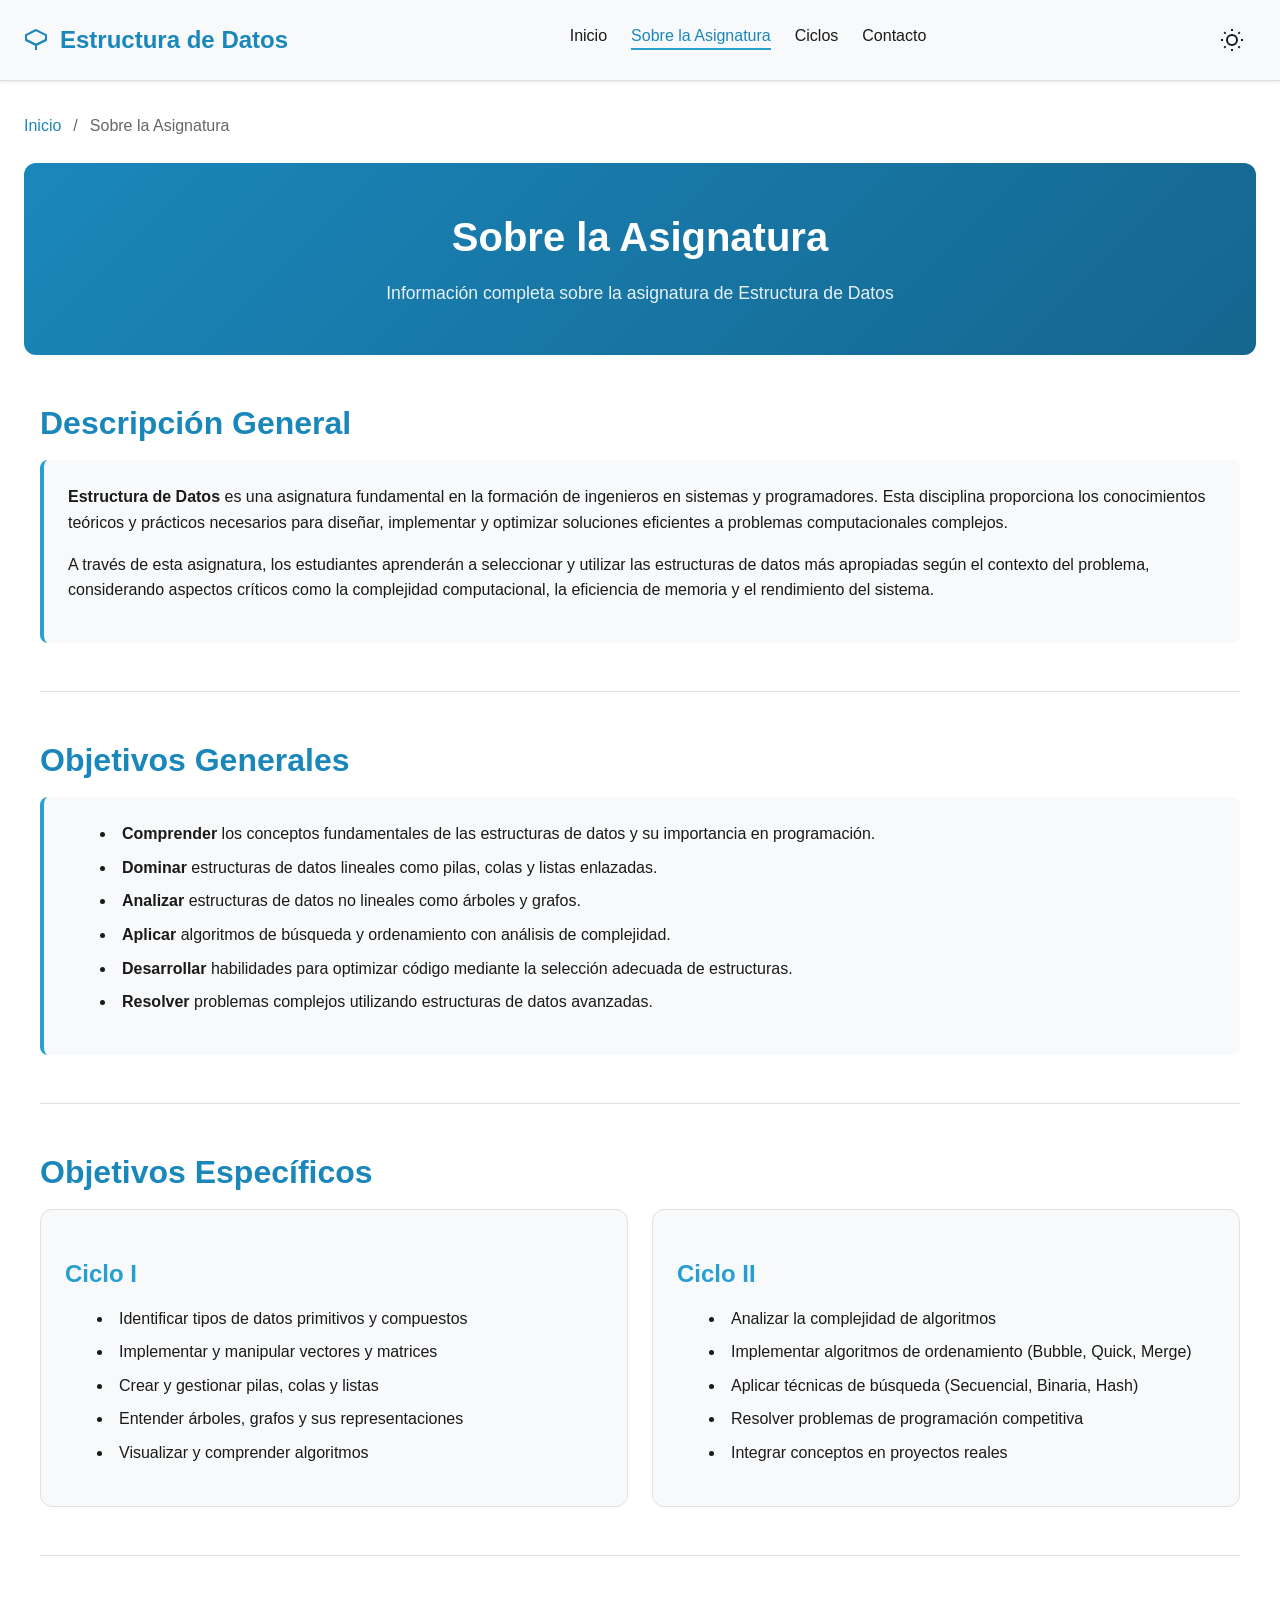
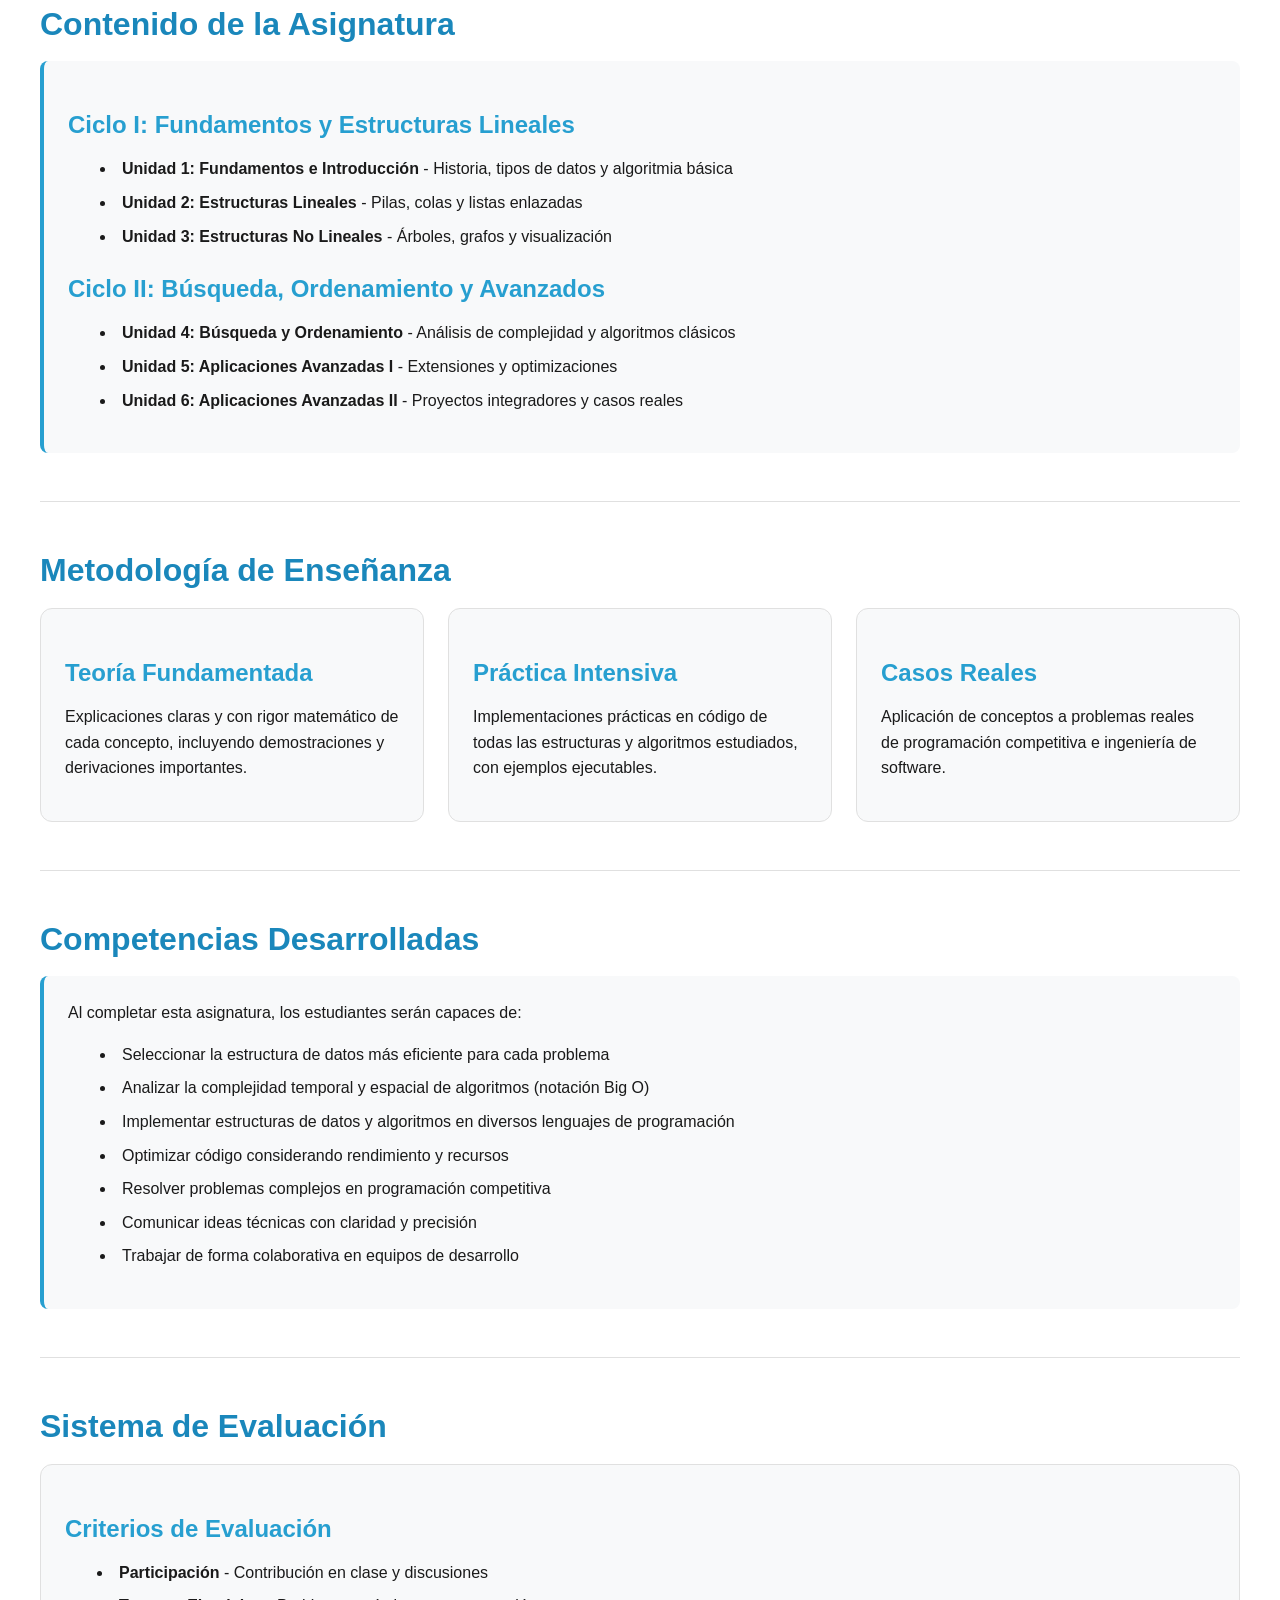
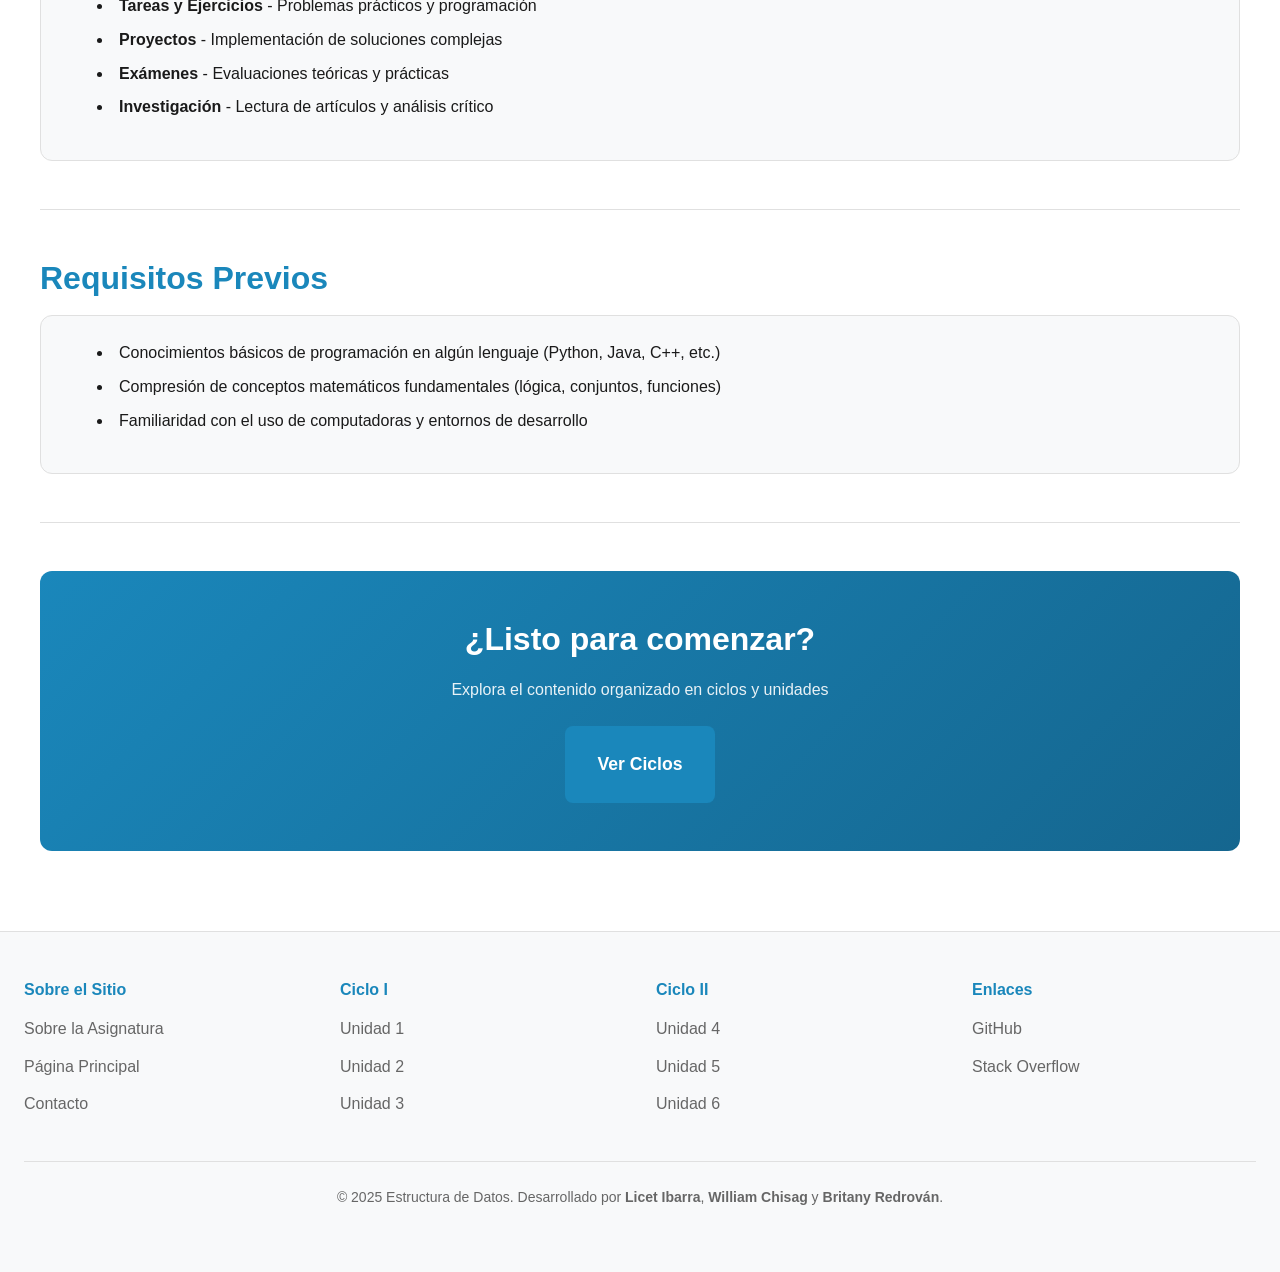
==== docs/components/about.html @ 34857772 "feet: Se agregó el restablecimiento global de CSS y se mejoró la estructura HTML para mejorar la acc" ====
<!DOCTYPE html>
<html lang="es">
<head>
  <meta charset="UTF-8">
  <meta name="viewport" content="width=device-width, initial-scale=1.0">
  <meta name="description" content="Sobre la asignatura de Estructura de Datos - Objetivos, contenido y metodología">
  <title>Sobre la Asignatura - Estructura de Datos</title>
  <link rel="stylesheet" href="../css/reset.css">
  <link rel="stylesheet" href="../css/main.css">
</head>
<body>
  <!-- ============ HEADER ============ -->
  <header>
    <div class="header-container">
      <a href="/docs/index.html" class="logo">
        <svg width="24" height="24" viewBox="0 0 24 24" fill="none" stroke="currentColor" stroke-width="2">
          <path d="M12 2L2 7L2 12L12 17L22 12L22 7L12 2Z"></path>
          <path d="M2 12L12 17L22 12"></path>
          <path d="M12 17L12 22"></path>
        </svg>
        <span class="logo-text">Estructura de Datos</span>
      </a>

      <nav>
        <ul>
          <li><a href="/docs/index.html">Inicio</a></li>
          <li><a href="/docs/components/about.html" class="active">Sobre la Asignatura</a></li>
          <li><a href="/docs/index.html#ciclos">Ciclos</a></li>
          <li><a href="/docs/components/contact.html">Contacto</a></li>
        </ul>
      </nav>

      <div class="header-controls">
        <button class="theme-toggle" aria-label="Cambiar tema" title="Cambiar tema">
          <svg width="20" height="20" viewBox="0 0 24 24" fill="none" stroke="currentColor" stroke-width="2" class="sun-icon">
            <circle cx="12" cy="12" r="5"></circle>
            <line x1="12" y1="1" x2="12" y2="3"></line>
            <line x1="12" y1="21" x2="12" y2="23"></line>
            <line x1="4.22" y1="4.22" x2="5.64" y2="5.64"></line>
            <line x1="18.36" y1="18.36" x2="19.78" y2="19.78"></line>
            <line x1="1" y1="12" x2="3" y2="12"></line>
            <line x1="21" y1="12" x2="23" y2="12"></line>
            <line x1="4.22" y1="19.78" x2="5.64" y2="18.36"></line>
            <line x1="18.36" y1="5.64" x2="19.78" y2="4.22"></line>
          </svg>
          <svg width="20" height="20" viewBox="0 0 24 24" fill="none" stroke="currentColor" stroke-width="2" class="moon-icon" style="display:none;">
            <path d="M21 12.79A9 9 0 1 1 11.21 3 7 7 0 0 0 21 12.79z"></path>
          </svg>
        </button>

        <button class="menu-toggle" aria-label="Abrir menú" title="Abrir menú">
          <svg width="24" height="24" viewBox="0 0 24 24" fill="none" stroke="currentColor" stroke-width="2">
            <line x1="3" y1="6" x2="21" y2="6"></line>
            <line x1="3" y1="12" x2="21" y2="12"></line>
            <line x1="3" y1="18" x2="21" y2="18"></line>
          </svg>
        </button>
      </div>
    </div>
  </header>

  <!-- ============ MAIN CONTENT ============ -->
  <main>
    <!-- Breadcrumb -->
    <div class="breadcrumb">
      <a href="/docs/index.html">Inicio</a>
      <span>/</span>
      <span>Sobre la Asignatura</span>
    </div>

    <!-- Hero Section -->
    <section class="hero">
      <h1>Sobre la Asignatura</h1>
      <p>Información completa sobre la asignatura de Estructura de Datos</p>
    </section>

    <!-- Contenido principal -->
    <div class="container">
      <!-- Sección: Descripción General -->
      <section class="topic">
        <h2>Descripción General</h2>
        <div class="topic-content">
          <p>
            <strong>Estructura de Datos</strong> es una asignatura fundamental en la formación de ingenieros en sistemas y programadores. 
            Esta disciplina proporciona los conocimientos teóricos y prácticos necesarios para diseñar, implementar y optimizar soluciones 
            eficientes a problemas computacionales complejos.
          </p>
          <p>
            A través de esta asignatura, los estudiantes aprenderán a seleccionar y utilizar las estructuras de datos más apropiadas 
            según el contexto del problema, considerando aspectos críticos como la complejidad computacional, la eficiencia de memoria 
            y el rendimiento del sistema.
          </p>
        </div>
      </section>

      <!-- Sección: Objetivos Generales -->
      <section class="topic">
        <h2>Objetivos Generales</h2>
        <div class="topic-content">
          <ul>
            <li><strong>Comprender</strong> los conceptos fundamentales de las estructuras de datos y su importancia en programación.</li>
            <li><strong>Dominar</strong> estructuras de datos lineales como pilas, colas y listas enlazadas.</li>
            <li><strong>Analizar</strong> estructuras de datos no lineales como árboles y grafos.</li>
            <li><strong>Aplicar</strong> algoritmos de búsqueda y ordenamiento con análisis de complejidad.</li>
            <li><strong>Desarrollar</strong> habilidades para optimizar código mediante la selección adecuada de estructuras.</li>
            <li><strong>Resolver</strong> problemas complejos utilizando estructuras de datos avanzadas.</li>
          </ul>
        </div>
      </section>

      <!-- Sección: Objetivos Específicos -->
      <section class="topic">
        <h2>Objetivos Específicos</h2>
        <div class="grid grid-cols-2">
          <div class="card">
            <h3>Ciclo I</h3>
            <ul>
              <li>Identificar tipos de datos primitivos y compuestos</li>
              <li>Implementar y manipular vectores y matrices</li>
              <li>Crear y gestionar pilas, colas y listas</li>
              <li>Entender árboles, grafos y sus representaciones</li>
              <li>Visualizar y comprender algoritmos</li>
            </ul>
          </div>
          <div class="card">
            <h3>Ciclo II</h3>
            <ul>
              <li>Analizar la complejidad de algoritmos</li>
              <li>Implementar algoritmos de ordenamiento (Bubble, Quick, Merge)</li>
              <li>Aplicar técnicas de búsqueda (Secuencial, Binaria, Hash)</li>
              <li>Resolver problemas de programación competitiva</li>
              <li>Integrar conceptos en proyectos reales</li>
            </ul>
          </div>
        </div>
      </section>

      <!-- Sección: Contenido -->
      <section class="topic">
        <h2>Contenido de la Asignatura</h2>
        <div class="topic-content">
          <h3>Ciclo I: Fundamentos y Estructuras Lineales</h3>
          <ul>
            <li><strong>Unidad 1: Fundamentos e Introducción</strong> - Historia, tipos de datos y algoritmia básica</li>
            <li><strong>Unidad 2: Estructuras Lineales</strong> - Pilas, colas y listas enlazadas</li>
            <li><strong>Unidad 3: Estructuras No Lineales</strong> - Árboles, grafos y visualización</li>
          </ul>

          <h3>Ciclo II: Búsqueda, Ordenamiento y Avanzados</h3>
          <ul>
            <li><strong>Unidad 4: Búsqueda y Ordenamiento</strong> - Análisis de complejidad y algoritmos clásicos</li>
            <li><strong>Unidad 5: Aplicaciones Avanzadas I</strong> - Extensiones y optimizaciones</li>
            <li><strong>Unidad 6: Aplicaciones Avanzadas II</strong> - Proyectos integradores y casos reales</li>
          </ul>
        </div>
      </section>

      <!-- Sección: Metodología -->
      <section class="topic">
        <h2>Metodología de Enseñanza</h2>
        <div class="grid grid-cols-3">
          <div class="card">
            <h3>Teoría Fundamentada</h3>
            <p>Explicaciones claras y con rigor matemático de cada concepto, incluyendo demostraciones y derivaciones importantes.</p>
          </div>
          <div class="card">
            <h3>Práctica Intensiva</h3>
            <p>Implementaciones prácticas en código de todas las estructuras y algoritmos estudiados, con ejemplos ejecutables.</p>
          </div>
          <div class="card">
            <h3>Casos Reales</h3>
            <p>Aplicación de conceptos a problemas reales de programación competitiva e ingeniería de software.</p>
          </div>
        </div>
      </section>

      <!-- Sección: Competencias -->
      <section class="topic">
        <h2>Competencias Desarrolladas</h2>
        <div class="topic-content">
          <p>Al completar esta asignatura, los estudiantes serán capaces de:</p>
          <ul>
            <li>Seleccionar la estructura de datos más eficiente para cada problema</li>
            <li>Analizar la complejidad temporal y espacial de algoritmos (notación Big O)</li>
            <li>Implementar estructuras de datos y algoritmos en diversos lenguajes de programación</li>
            <li>Optimizar código considerando rendimiento y recursos</li>
            <li>Resolver problemas complejos en programación competitiva</li>
            <li>Comunicar ideas técnicas con claridad y precisión</li>
            <li>Trabajar de forma colaborativa en equipos de desarrollo</li>
          </ul>
        </div>
      </section>

      <!-- Sección: Evaluación -->
      <section class="topic">
        <h2>Sistema de Evaluación</h2>
        <div class="card">
          <h3>Criterios de Evaluación</h3>
          <ul>
            <li><strong>Participación</strong> - Contribución en clase y discusiones</li>
            <li><strong>Tareas y Ejercicios</strong> - Problemas prácticos y programación</li>
            <li><strong>Proyectos</strong> - Implementación de soluciones complejas</li>
            <li><strong>Exámenes</strong> - Evaluaciones teóricas y prácticas</li>
            <li><strong>Investigación</strong> - Lectura de artículos y análisis crítico</li>
          </ul>
        </div>
      </section>

      <!-- Sección: Requisitos -->
      <section class="topic">
        <h2>Requisitos Previos</h2>
        <div class="card">
          <ul>
            <li>Conocimientos básicos de programación en algún lenguaje (Python, Java, C++, etc.)</li>
            <li>Compresión de conceptos matemáticos fundamentales (lógica, conjuntos, funciones)</li>
            <li>Familiaridad con el uso de computadoras y entornos de desarrollo</li>
          </ul>
        </div>
      </section>

      <!-- CTA -->
      <section class="cta">
        <h2>¿Listo para comenzar?</h2>
        <p>Explora el contenido organizado en ciclos y unidades</p>
        <a href="/docs/index.html#ciclos" class="btn btn-primary btn-lg">Ver Ciclos</a>
      </section>
    </div>
  </main>

  <!-- ============ FOOTER ============ -->
  <footer>
    <div class="footer-container">
      <div class="footer-section">
        <h3>Sobre el Sitio</h3>
        <ul>
          <li><a href="./about.html">Sobre la Asignatura</a></li>
          <li><a href="../../index.html">Página Principal</a></li>
          <li><a href="./contact.html">Contacto</a></li>
        </ul>
      </div>

      <div class="footer-section">
        <h3>Ciclo I</h3>
        <ul>
          <li><a href="./units/unidad1.html">Unidad 1</a></li>
          <li><a href="./units/unidad2.html">Unidad 2</a></li>
          <li><a href="./units/unidad3.html">Unidad 3</a></li>
        </ul>
      </div>

      <div class="footer-section">
        <h3>Ciclo II</h3>
        <ul>
          <li><a href="./units/unidad4.html">Unidad 4</a></li>
          <li><a href="./units/unidad5.html">Unidad 5</a></li>
          <li><a href="./units/unidad6.html">Unidad 6</a></li>
        </ul>
      </div>

      <div class="footer-section">
        <h3>Enlaces</h3>
        <ul>
          <li><a href="https://github.com/wsxdev/material-estructura-datos" target="_blank" rel="noopener noreferrer">GitHub</a></li>
          <li><a href="https://stackoverflow.com" target="_blank" rel="noopener noreferrer">Stack Overflow</a></li>
        </ul>
      </div>
    </div>

    <div class="footer-bottom">
      <p>&copy; 2025 Estructura de Datos. Desarrollado por <strong>Licet Ibarra</strong>, <strong>William Chisag</strong> y <strong>Britany Redrován</strong>.</p>
    </div>
  </footer>

  <script src="../js/main.js"></script>
</body>
</html>
---- docs/css/main.css ----
/* ============================================
   MAIN.CSS - Estilos Principales y Sistema de Diseño
   ============================================ */

/* ============ Variables CSS - Paleta Steel Blue ============ */

:root {
  /* Paleta Steel Blue */
  --sb-50: #f2f9fd;
  --sb-100: #e3f1fb;
  --sb-200: #c2e5f5;
  --sb-300: #8cd0ed;
  --sb-400: #4eb8e2;
  --sb-500: #279fd0;
  --sb-600: #1a87bb;
  --sb-700: #15668f;
  --sb-800: #155777;
  --sb-900: #174863;
  --sb-950: #0f2f42;

  /* Modo Claro */
  --color-bg: #ffffff;
  --color-surface: #f8f9fa;
  --color-text: #1a1a1a;
  --color-text-secondary: #666666;
  --color-border: #e0e0e0;
  --color-shadow: rgba(0, 0, 0, 0.1);

  /* Espaciado */
  --spacing-xs: 0.5rem;
  --spacing-sm: 0.75rem;
  --spacing-md: 1rem;
  --spacing-lg: 1.5rem;
  --spacing-xl: 2rem;
  --spacing-2xl: 3rem;

  /* Transiciones */
  --transition: all 0.3s cubic-bezier(0.4, 0, 0.2, 1);
  --transition-fast: all 0.15s ease;

  /* Sombras */
  --shadow-sm: 0 1px 3px rgba(0, 0, 0, 0.1);
  --shadow-md: 0 4px 6px rgba(0, 0, 0, 0.1);
  --shadow-lg: 0 10px 15px rgba(0, 0, 0, 0.1);
  --shadow-xl: 0 20px 25px rgba(0, 0, 0, 0.1);

  /* Border Radius */
  --radius-sm: 0.375rem;
  --radius-md: 0.5rem;
  --radius-lg: 0.75rem;
  --radius-xl: 1rem;
  --radius-full: 9999px;

  /* Z-index */
  --z-dropdown: 100;
  --z-sticky: 200;
  --z-fixed: 300;
  --z-modal: 400;
}

/* ============ Modo Oscuro ============ */

body.dark-mode {
  --color-bg: #0f1419;
  --color-surface: #1a1f2e;
  --color-text: #e4e6eb;
  --color-text-secondary: #b0b3b8;
  --color-border: #2a3142;
  --color-shadow: rgba(0, 0, 0, 0.3);
}

/* ============ Body Base ============ */

body {
  background-color: var(--color-bg);
  color: var(--color-text);
  transition: var(--transition);
  overflow-x: hidden;
}

/* ============ HEADER ============ */

header {
  background-color: var(--color-surface);
  border-bottom: 1px solid var(--color-border);
  position: sticky;
  top: 0;
  z-index: var(--z-sticky);
  box-shadow: var(--shadow-sm);
  transition: var(--transition);
}

.header-container {
  max-width: 1400px;
  margin: 0 auto;
  padding: var(--spacing-md) var(--spacing-lg);
  display: flex;
  justify-content: space-between;
  align-items: center;
}

.logo {
  font-size: 1.5rem;
  font-weight: 700;
  color: var(--sb-600);
  transition: var(--transition);
  display: flex;
  align-items: center;
  gap: var(--spacing-sm);
}

.logo:hover {
  color: var(--sb-500);
}

.logo-text {
  display: none;
}

@media (min-width: 768px) {
  .logo-text {
    display: inline;
  }
}

nav ul {
  display: none;
  list-style: none;
  gap: var(--spacing-lg);
  margin: 0;
  padding: 0;
}

nav ul.active {
  display: flex;
}

@media (min-width: 768px) {
  nav ul {
    display: flex;
  }
}

nav a {
  color: var(--color-text);
  font-weight: 500;
  position: relative;
  padding-bottom: 0.25rem;
}

nav a::after {
  content: '';
  position: absolute;
  bottom: -2px;
  left: 0;
  width: 0;
  height: 2px;
  background-color: var(--sb-500);
  transition: width 0.3s ease;
}

nav a:hover::after {
  width: 100%;
}

nav a.active {
  color: var(--sb-600);
}

nav a.active::after {
  width: 100%;
}

.header-controls {
  display: flex;
  gap: var(--spacing-md);
  align-items: center;
}

.theme-toggle, .menu-toggle {
  background: none;
  border: none;
  cursor: pointer;
  padding: var(--spacing-sm);
  display: flex;
  align-items: center;
  justify-content: center;
  color: var(--color-text);
  transition: var(--transition);
  border-radius: var(--radius-md);
}

.theme-toggle:hover, .menu-toggle:hover {
  background-color: var(--color-border);
}

.theme-toggle svg, .menu-toggle svg {
  width: 24px;
  height: 24px;
  stroke: currentColor;
  fill: none;
  stroke-width: 2;
}

.menu-toggle {
  display: flex;
}

@media (min-width: 768px) {
  .menu-toggle {
    display: none;
  }
}

/* ============ FOOTER ============ */

footer {
  background-color: var(--color-surface);
  border-top: 1px solid var(--color-border);
  padding: var(--spacing-2xl) var(--spacing-lg);
  margin-top: auto;
  transition: var(--transition);
}

.footer-container {
  max-width: 1400px;
  margin: 0 auto;
  display: grid;
  grid-template-columns: repeat(auto-fit, minmax(250px, 1fr));
  gap: var(--spacing-xl);
  margin-bottom: var(--spacing-xl);
}

.footer-section h3 {
  font-size: 1rem;
  margin-bottom: var(--spacing-md);
  color: var(--sb-600);
}

.footer-section ul {
  list-style: none;
  padding: 0;
  margin: 0;
}

.footer-section li {
  margin-bottom: var(--spacing-sm);
}

.footer-section a {
  color: var(--color-text-secondary);
  transition: var(--transition);
}

.footer-section a:hover {
  color: var(--sb-600);
}

.footer-bottom {
  border-top: 1px solid var(--color-border);
  padding-top: var(--spacing-lg);
  text-align: center;
  color: var(--color-text-secondary);
  font-size: 0.875rem;
}

/* ============ MAIN CONTENT ============ */

main {
  max-width: 1400px;
  margin: 0 auto;
  padding: var(--spacing-xl) var(--spacing-lg);
  min-height: calc(100vh - 200px);
}

.container {
  max-width: 1200px;
  margin: 0 auto;
}

.container-sm {
  max-width: 800px;
  margin: 0 auto;
}

/* ============ HERO SECTION ============ */

.hero {
  background: linear-gradient(135deg, var(--sb-600) 0%, var(--sb-700) 100%);
  color: white;
  padding: var(--spacing-2xl) var(--spacing-lg);
  border-radius: var(--radius-lg);
  margin-bottom: var(--spacing-2xl);
  text-align: center;
}

.hero h1 {
  margin-bottom: var(--spacing-md);
  color: white;
}

.hero p {
  font-size: 1.1rem;
  color: rgba(255, 255, 255, 0.9);
  margin-bottom: 0;
}

/* ============ BOTONES ============ */

.btn {
  display: inline-flex;
  align-items: center;
  gap: var(--spacing-sm);
  padding: var(--spacing-sm) var(--spacing-lg);
  border: none;
  border-radius: var(--radius-md);
  font-weight: 600;
  cursor: pointer;
  transition: var(--transition);
  text-decoration: none;
  font-size: 1rem;
}

.btn-primary {
  background-color: var(--sb-600);
  color: white;
}

.btn-primary:hover {
  background-color: var(--sb-700);
  transform: translateY(-2px);
  box-shadow: var(--shadow-md);
}

.btn-secondary {
  background-color: var(--color-surface);
  color: var(--sb-600);
  border: 2px solid var(--sb-600);
}

.btn-secondary:hover {
  background-color: var(--sb-50);
  transform: translateY(-2px);
}

.btn-outline {
  background-color: transparent;
  color: var(--color-text);
  border: 2px solid var(--color-border);
}

.btn-outline:hover {
  border-color: var(--sb-600);
  color: var(--sb-600);
}

.btn:disabled {
  opacity: 0.5;
  cursor: not-allowed;
  transform: none;
}

.btn-sm {
  padding: var(--spacing-xs) var(--spacing-md);
  font-size: 0.875rem;
}

.btn-lg {
  padding: var(--spacing-lg) var(--spacing-xl);
  font-size: 1.1rem;
}

/* ============ TARJETAS ============ */

.card {
  background-color: var(--color-surface);
  border: 1px solid var(--color-border);
  border-radius: var(--radius-lg);
  padding: var(--spacing-lg);
  transition: var(--transition);
  overflow: hidden;
}

.card:hover {
  box-shadow: var(--shadow-lg);
  border-color: var(--sb-300);
  transform: translateY(-4px);
}

.card-header {
  border-bottom: 1px solid var(--color-border);
  padding-bottom: var(--spacing-md);
  margin-bottom: var(--spacing-md);
}

.card-body {
  flex: 1;
}

.card-footer {
  border-top: 1px solid var(--color-border);
  padding-top: var(--spacing-md);
  margin-top: var(--spacing-md);
}

/* ============ GRID ============ */

.grid {
  display: grid;
  gap: var(--spacing-lg);
}

.grid-cols-1 {
  grid-template-columns: 1fr;
}

.grid-cols-2 {
  grid-template-columns: repeat(2, 1fr);
}

.grid-cols-3 {
  grid-template-columns: repeat(3, 1fr);
}

.grid-cols-4 {
  grid-template-columns: repeat(4, 1fr);
}

@media (max-width: 768px) {
  .grid-cols-2, .grid-cols-3, .grid-cols-4 {
    grid-template-columns: 1fr;
  }
}

@media (min-width: 768px) and (max-width: 1024px) {
  .grid-cols-3 {
    grid-template-columns: repeat(2, 1fr);
  }
  
  .grid-cols-4 {
    grid-template-columns: repeat(2, 1fr);
  }
}

/* ============ BADGES ============ */

.badge {
  display: inline-block;
  padding: var(--spacing-xs) var(--spacing-md);
  border-radius: var(--radius-full);
  font-size: 0.75rem;
  font-weight: 600;
  text-transform: uppercase;
  letter-spacing: 0.5px;
}

.badge-primary {
  background-color: var(--sb-100);
  color: var(--sb-700);
}

.badge-secondary {
  background-color: var(--color-border);
  color: var(--color-text);
}

.badge-success {
  background-color: #d4edda;
  color: #155724;
}

/* ============ SECCIONES ============ */

section {
  margin-bottom: var(--spacing-2xl);
}

.section-header {
  text-align: center;
  margin-bottom: var(--spacing-xl);
}

.section-header h2 {
  position: relative;
  display: inline-block;
  padding-bottom: var(--spacing-md);
}

.section-header h2::after {
  content: '';
  position: absolute;
  bottom: 0;
  left: 50%;
  transform: translateX(-50%);
  width: 100px;
  height: 3px;
  background: linear-gradient(90deg, var(--sb-500), var(--sb-300));
  border-radius: var(--radius-full);
}

.section-header p {
  color: var(--color-text-secondary);
  font-size: 1.1rem;
  margin-top: var(--spacing-md);
}

/* ============ LISTA DE UNIDADES ============ */

.units-grid {
  display: grid;
  grid-template-columns: repeat(auto-fit, minmax(280px, 1fr));
  gap: var(--spacing-lg);
}

.unit-card {
  background-color: var(--color-surface);
  border: 2px solid var(--color-border);
  border-radius: var(--radius-lg);
  overflow: hidden;
  transition: var(--transition);
  cursor: pointer;
}

.unit-card:hover {
  border-color: var(--sb-500);
  box-shadow: var(--shadow-lg);
  transform: translateY(-8px);
}

.unit-card-header {
  background: linear-gradient(135deg, var(--sb-600), var(--sb-700));
  color: white;
  padding: var(--spacing-lg);
  text-align: center;
}

.unit-card-header h3 {
  margin: 0;
  font-size: 1.25rem;
}

.unit-card-number {
  font-size: 2rem;
  opacity: 0.2;
  position: absolute;
  top: -10px;
  right: 10px;
}

.unit-card-body {
  padding: var(--spacing-lg);
}

.unit-card-body p {
  color: var(--color-text-secondary);
  margin-bottom: var(--spacing-md);
  font-size: 0.95rem;
}

.unit-topics {
  list-style: none;
  padding: 0;
  margin: 0;
}

.unit-topics li {
  padding: var(--spacing-xs) 0;
  color: var(--color-text-secondary);
  font-size: 0.9rem;
}

.unit-topics li::before {
  content: '▸ ';
  color: var(--sb-500);
  margin-right: var(--spacing-xs);
  font-weight: bold;
}

/* ============ TEMAS Y CONTENIDO ============ */

.topic {
  margin-bottom: var(--spacing-2xl);
  padding-bottom: var(--spacing-2xl);
  border-bottom: 1px solid var(--color-border);
}

.topic:last-child {
  border-bottom: none;
}

.topic h2 {
  color: var(--sb-600);
  margin-bottom: var(--spacing-md);
  display: flex;
  align-items: center;
  gap: var(--spacing-md);
}

.topic h3 {
  color: var(--sb-500);
  margin-top: var(--spacing-lg);
  margin-bottom: var(--spacing-md);
}

.topic-content {
  background-color: var(--color-surface);
  padding: var(--spacing-lg);
  border-radius: var(--radius-md);
  border-left: 4px solid var(--sb-500);
}

/* ============ CÓDIGO ============ */

code {
  background-color: var(--color-surface);
  color: var(--sb-600);
  padding: 0.2rem 0.4rem;
  border-radius: var(--radius-sm);
  font-family: 'Courier New', monospace;
  font-size: 0.9em;
}

pre {
  background-color: var(--color-surface);
  color: var(--color-text);
  padding: var(--spacing-lg);
  border-radius: var(--radius-md);
  border-left: 4px solid var(--sb-500);
  overflow-x: auto;
}

pre code {
  background-color: transparent;
  color: inherit;
  padding: 0;
  border-radius: 0;
}

/* ============ FORMULARIOS ============ */

.form-group {
  margin-bottom: var(--spacing-lg);
}

label {
  display: block;
  margin-bottom: var(--spacing-sm);
  font-weight: 600;
  color: var(--color-text);
}

input[type="text"],
input[type="email"],
input[type="phone"],
input[type="url"],
textarea,
select {
  width: 100%;
  padding: var(--spacing-md);
  border: 1px solid var(--color-border);
  border-radius: var(--radius-md);
  background-color: var(--color-bg);
  color: var(--color-text);
  font-size: 1rem;
  transition: var(--transition);
}

input:focus,
textarea:focus,
select:focus {
  border-color: var(--sb-500);
  box-shadow: 0 0 0 3px rgba(39, 159, 208, 0.1);
}

textarea {
  resize: vertical;
  min-height: 150px;
}

/* ============ BREADCRUMB ============ */

.breadcrumb {
  display: flex;
  align-items: center;
  gap: var(--spacing-sm);
  margin-bottom: var(--spacing-lg);
  flex-wrap: wrap;
}

.breadcrumb a {
  color: var(--sb-600);
  transition: var(--transition);
}

.breadcrumb a:hover {
  color: var(--sb-700);
  text-decoration: underline;
}

.breadcrumb span {
  color: var(--color-text-secondary);
}

/* ============ TABLA DE CONTENIDOS ============ */

.toc {
  background-color: var(--color-surface);
  border: 1px solid var(--color-border);
  border-radius: var(--radius-lg);
  padding: var(--spacing-lg);
  margin-bottom: var(--spacing-xl);
}

.toc h3 {
  margin-top: 0;
  color: var(--sb-600);
}

.toc ul {
  list-style: none;
  padding: 0;
  margin: 0;
}

.toc li {
  margin-bottom: var(--spacing-sm);
  padding-left: 0;
}

.toc a {
  color: var(--color-text-secondary);
  transition: var(--transition);
}

.toc a:hover {
  color: var(--sb-600);
  padding-left: var(--spacing-sm);
}

/* ============ LLAMADAS A LA ACCIÓN ============ */

.cta {
  background: linear-gradient(135deg, var(--sb-600), var(--sb-700));
  color: white;
  padding: var(--spacing-2xl) var(--spacing-lg);
  border-radius: var(--radius-lg);
  text-align: center;
  margin: var(--spacing-2xl) 0;
}

.cta h2 {
  color: white;
  margin-bottom: var(--spacing-md);
}

.cta p {
  color: rgba(255, 255, 255, 0.9);
  margin-bottom: var(--spacing-lg);
}

/* ============ CONTENEDOR DE CICLOS ============ */

.cycle-container {
  margin-bottom: var(--spacing-2xl);
}

.cycle-header {
  display: flex;
  align-items: center;
  gap: var(--spacing-md);
  margin-bottom: var(--spacing-lg);
  padding-bottom: var(--spacing-lg);
  border-bottom: 2px solid var(--sb-500);
}

.cycle-number {
  background: linear-gradient(135deg, var(--sb-600), var(--sb-700));
  color: white;
  width: 50px;
  height: 50px;
  border-radius: var(--radius-full);
  display: flex;
  align-items: center;
  justify-content: center;
  font-size: 1.5rem;
  font-weight: 700;
}

.cycle-info h2 {
  margin: 0;
  color: var(--color-text);
}

/* ============ ANIMACIONES ============ */

@keyframes fadeIn {
  from {
    opacity: 0;
    transform: translateY(10px);
  }
  to {
    opacity: 1;
    transform: translateY(0);
  }
}

@keyframes slideInLeft {
  from {
    opacity: 0;
    transform: translateX(-20px);
  }
  to {
    opacity: 1;
    transform: translateX(0);
  }
}

@keyframes slideInRight {
  from {
    opacity: 0;
    transform: translateX(20px);
  }
  to {
    opacity: 1;
    transform: translateX(0);
  }
}

.fade-in {
  animation: fadeIn 0.6s ease-out;
}

.slide-in-left {
  animation: slideInLeft 0.6s ease-out;
}

.slide-in-right {
  animation: slideInRight 0.6s ease-out;
}

/* ============ RESPONSIVE ============ */

@media (max-width: 768px) {
  .header-container {
    padding: var(--spacing-md);
  }

  main {
    padding: var(--spacing-lg) var(--spacing-md);
  }

  .hero {
    padding: var(--spacing-xl) var(--spacing-md);
  }

  .hero h1 {
    font-size: 1.5rem;
  }

  h1 {
    font-size: 1.75rem;
  }

  h2 {
    font-size: 1.35rem;
  }

  .units-grid {
    grid-template-columns: 1fr;
  }

  .card {
    padding: var(--spacing-md);
  }

  nav ul {
    position: fixed;
    top: 60px;
    left: 0;
    right: 0;
    flex-direction: column;
    background-color: var(--color-surface);
    border-bottom: 1px solid var(--color-border);
    padding: var(--spacing-lg);
    gap: var(--spacing-md);
    max-height: 0;
    overflow: hidden;
    transition: max-height 0.3s ease;
    z-index: var(--z-dropdown);
  }

  nav ul.active {
    max-height: 500px;
  }

  .section-header h2::after {
    width: 80px;
  }
}

@media (max-width: 480px) {
  :root {
    font-size: 14px;
  }

  h1 {
    font-size: 1.5rem;
  }

  h2 {
    font-size: 1.2rem;
  }

  .hero {
    padding: var(--spacing-lg);
  }

  .cta {
    padding: var(--spacing-lg);
  }

  .btn {
    width: 100%;
    justify-content: center;
  }

  .grid-cols-2 {
    grid-template-columns: 1fr;
  }

  .footer-container {
    grid-template-columns: 1fr;
  }
}

/* ============ UTILIDADES ============ */

.text-center {
  text-align: center;
}

.text-right {
  text-align: right;
}

.mt-xs { margin-top: var(--spacing-xs); }
.mt-sm { margin-top: var(--spacing-sm); }
.mt-md { margin-top: var(--spacing-md); }
.mt-lg { margin-top: var(--spacing-lg); }
.mt-xl { margin-top: var(--spacing-xl); }

.mb-xs { margin-bottom: var(--spacing-xs); }
.mb-sm { margin-bottom: var(--spacing-sm); }
.mb-md { margin-bottom: var(--spacing-md); }
.mb-lg { margin-bottom: var(--spacing-lg); }
.mb-xl { margin-bottom: var(--spacing-xl); }

.p-xs { padding: var(--spacing-xs); }
.p-sm { padding: var(--spacing-sm); }
.p-md { padding: var(--spacing-md); }
.p-lg { padding: var(--spacing-lg); }
.p-xl { padding: var(--spacing-xl); }

.gap-xs { gap: var(--spacing-xs); }
.gap-sm { gap: var(--spacing-sm); }
.gap-md { gap: var(--spacing-md); }
.gap-lg { gap: var(--spacing-lg); }
.gap-xl { gap: var(--spacing-xl); }

.hidden {
  display: none !important;
}

.visible {
  display: block !important;
}

.opacity-50 {
  opacity: 0.5;
}

.opacity-75 {
  opacity: 0.75;
}

.transition {
  transition: var(--transition);
}

.cursor-pointer {
  cursor: pointer;
}

.no-wrap {
  white-space: nowrap;
}

.truncate {
  white-space: nowrap;
  overflow: hidden;
  text-overflow: ellipsis;
}
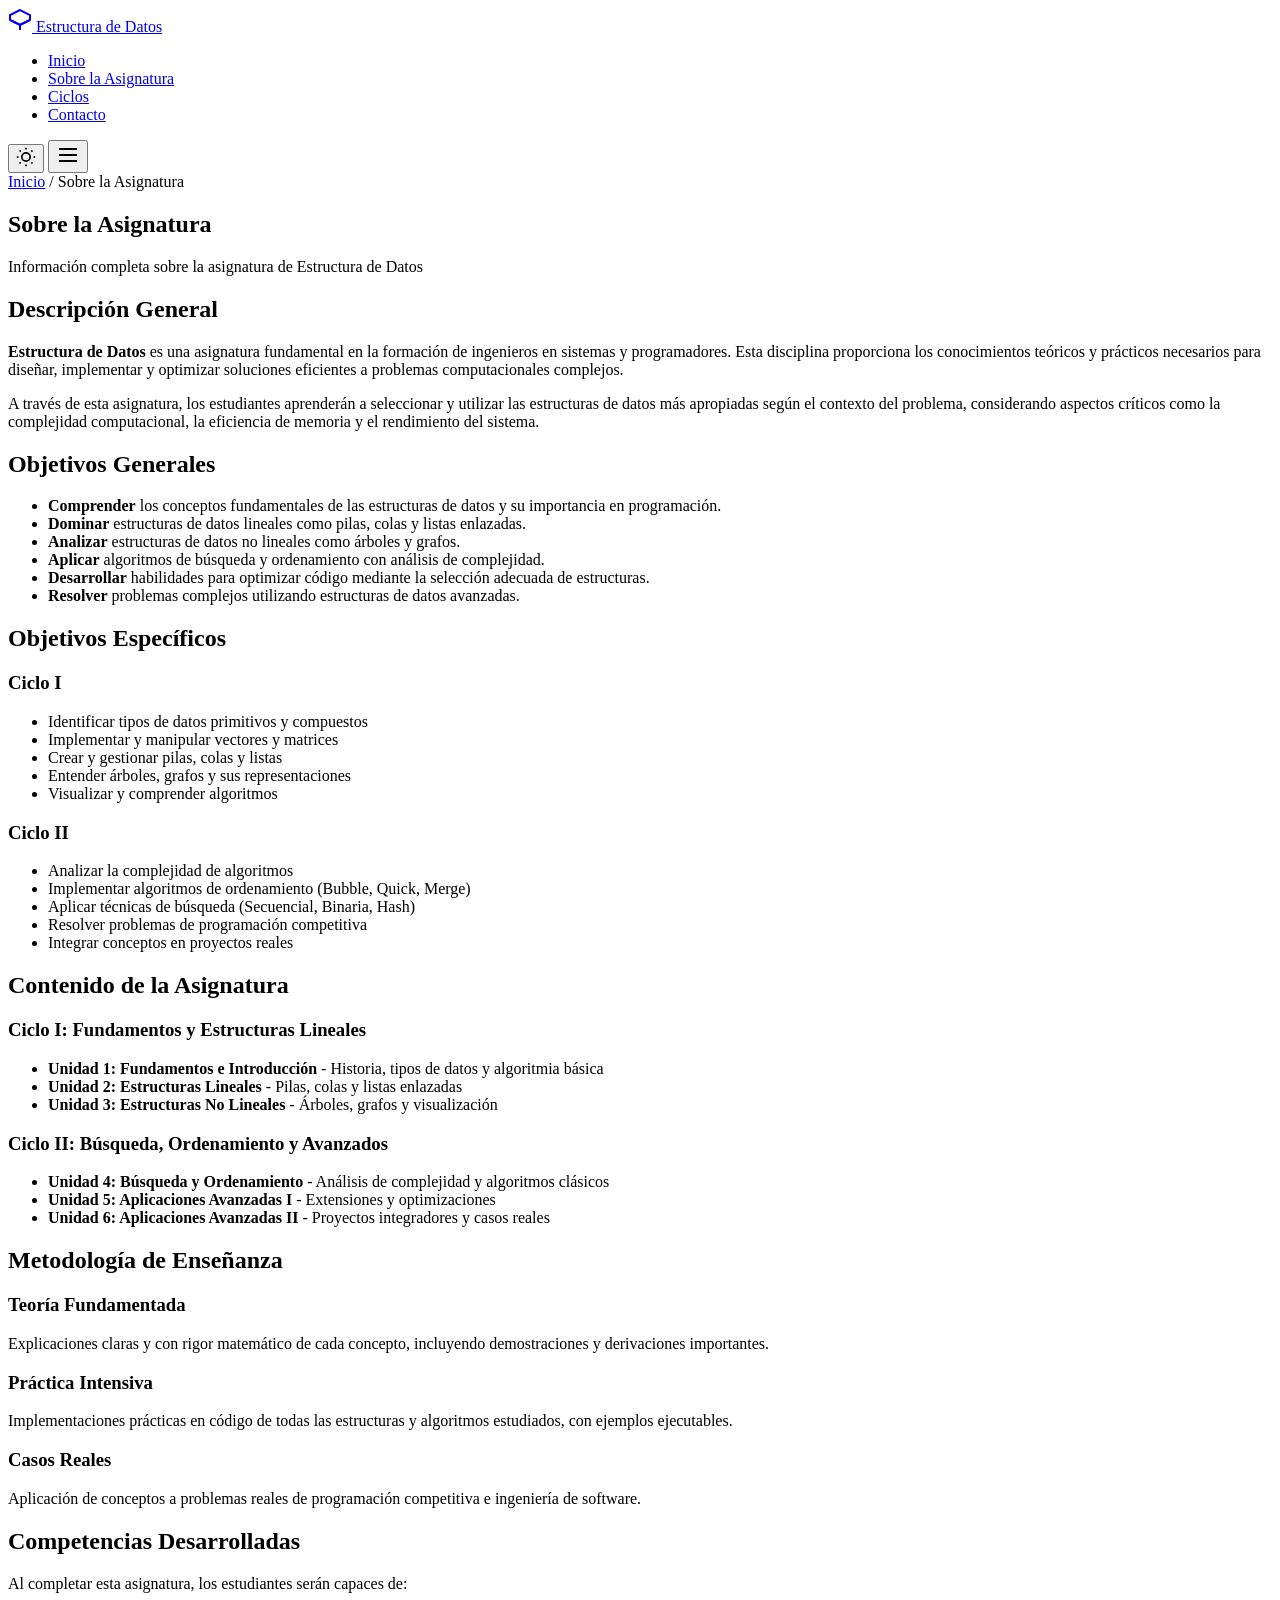
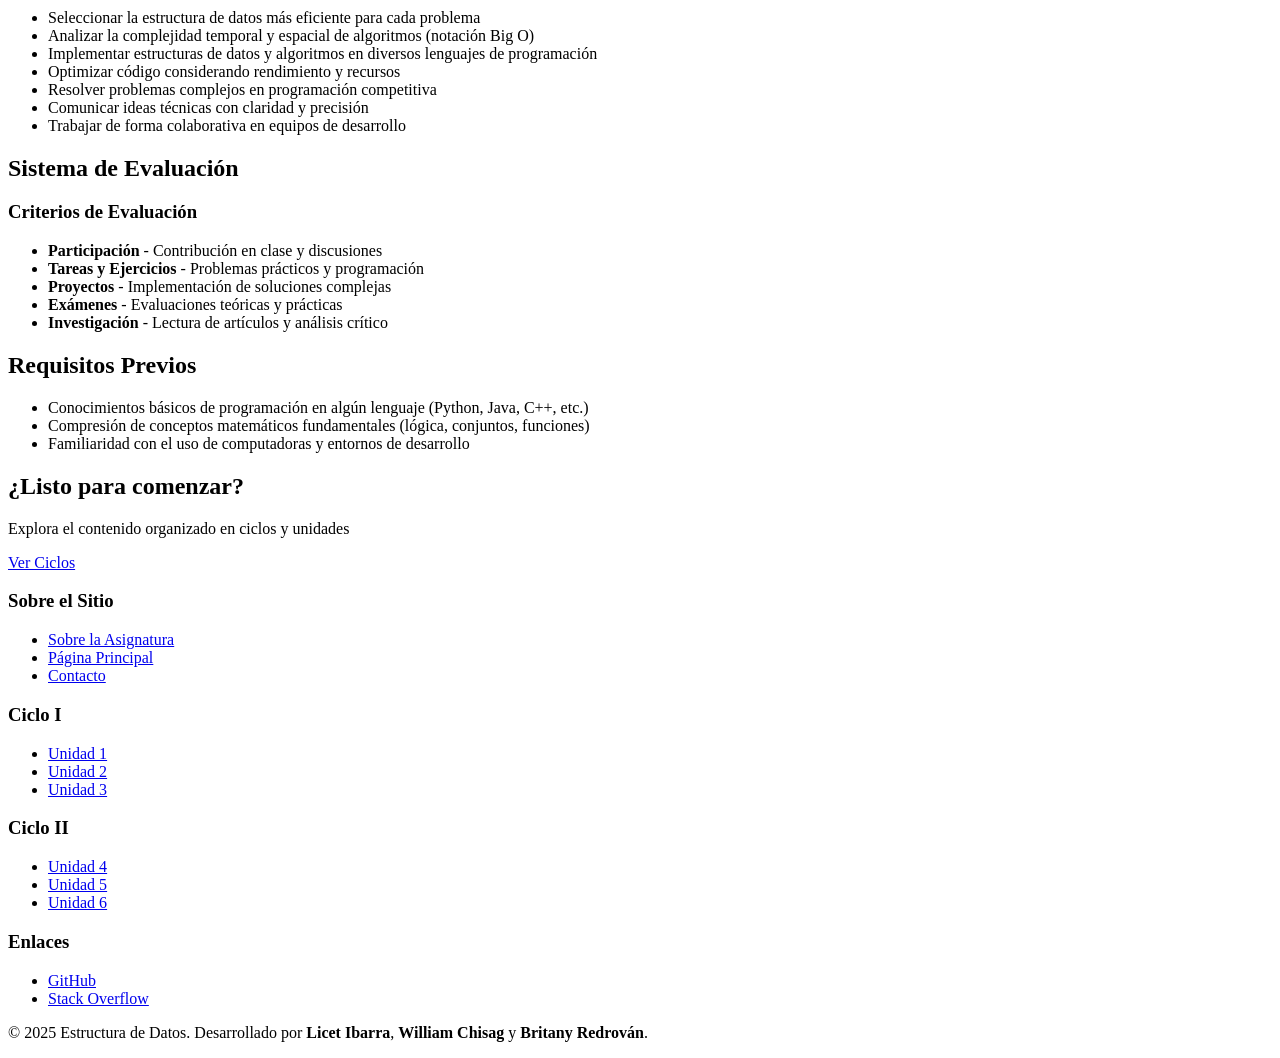
==== commit 570db665: "Ignore fix: rutas absolutas" ====
--- a/docs/components/about.html
+++ b/docs/components/about.html
@@ -5,14 +5,14 @@
   <meta name="viewport" content="width=device-width, initial-scale=1.0">
   <meta name="description" content="Sobre la asignatura de Estructura de Datos - Objetivos, contenido y metodología">
   <title>Sobre la Asignatura - Estructura de Datos</title>
-  <link rel="stylesheet" href="../css/reset.css">
-  <link rel="stylesheet" href="../css/main.css">
+  <link rel="stylesheet" href="/material-estructura-datos/css/reset.css">
+  <link rel="stylesheet" href="/material-estructura-datos/css/main.css">
 </head>
 <body>
   <!-- ============ HEADER ============ -->
   <header>
     <div class="header-container">
-      <a href="/docs/index.html" class="logo">
+      <a href="/material-estructura-datos/index.html" class="logo">
         <svg width="24" height="24" viewBox="0 0 24 24" fill="none" stroke="currentColor" stroke-width="2">
           <path d="M12 2L2 7L2 12L12 17L22 12L22 7L12 2Z"></path>
           <path d="M2 12L12 17L22 12"></path>
@@ -23,10 +23,10 @@
 
       <nav>
         <ul>
-          <li><a href="/docs/index.html">Inicio</a></li>
-          <li><a href="/docs/components/about.html" class="active">Sobre la Asignatura</a></li>
-          <li><a href="/docs/index.html#ciclos">Ciclos</a></li>
-          <li><a href="/docs/components/contact.html">Contacto</a></li>
+          <li><a href="/material-estructura-datos/index.html">Inicio</a></li>
+          <li><a href="/material-estructura-datos/components/about.html" class="active">Sobre la Asignatura</a></li>
+          <li><a href="/material-estructura-datos/index.html#ciclos">Ciclos</a></li>
+          <li><a href="/material-estructura-datos/components/contact.html">Contacto</a></li>
         </ul>
       </nav>
 
@@ -63,7 +63,7 @@
   <main>
     <!-- Breadcrumb -->
     <div class="breadcrumb">
-      <a href="/docs/index.html">Inicio</a>
+      <a href="/material-estructura-datos/index.html">Inicio</a>
       <span>/</span>
       <span>Sobre la Asignatura</span>
     </div>
@@ -222,7 +222,7 @@
       <section class="cta">
         <h2>¿Listo para comenzar?</h2>
         <p>Explora el contenido organizado en ciclos y unidades</p>
-        <a href="/docs/index.html#ciclos" class="btn btn-primary btn-lg">Ver Ciclos</a>
+        <a href="/material-estructura-datos/index.html#ciclos" class="btn btn-primary btn-lg">Ver Ciclos</a>
       </section>
     </div>
   </main>
@@ -233,18 +233,18 @@
       <div class="footer-section">
         <h3>Sobre el Sitio</h3>
         <ul>
-          <li><a href="./about.html">Sobre la Asignatura</a></li>
-          <li><a href="../../index.html">Página Principal</a></li>
-          <li><a href="./contact.html">Contacto</a></li>
+          <li><a href="/material-estructura-datos/components/about.html">Sobre la Asignatura</a></li>
+          <li><a href="/material-estructura-datos/index.html">Página Principal</a></li>
+          <li><a href="/material-estructura-datos/components/contact.html">Contacto</a></li>
         </ul>
       </div>
 
       <div class="footer-section">
         <h3>Ciclo I</h3>
         <ul>
-          <li><a href="./units/unidad1.html">Unidad 1</a></li>
-          <li><a href="./units/unidad2.html">Unidad 2</a></li>
-          <li><a href="./units/unidad3.html">Unidad 3</a></li>
+          <li><a href="/material-estructura-datos/components/units/unidad1.html">Unidad 1</a></li>
+          <li><a href="/material-estructura-datos/components/units/unidad2.html">Unidad 2</a></li>
+          <li><a href="/material-estructura-datos/components/units/unidad3.html">Unidad 3</a></li>
         </ul>
       </div>
 
@@ -271,6 +271,6 @@
     </div>
   </footer>
 
-  <script src="../js/main.js"></script>
+  <script src="/material-estructura-datos/js/main.js"></script>
 </body>
 </html>
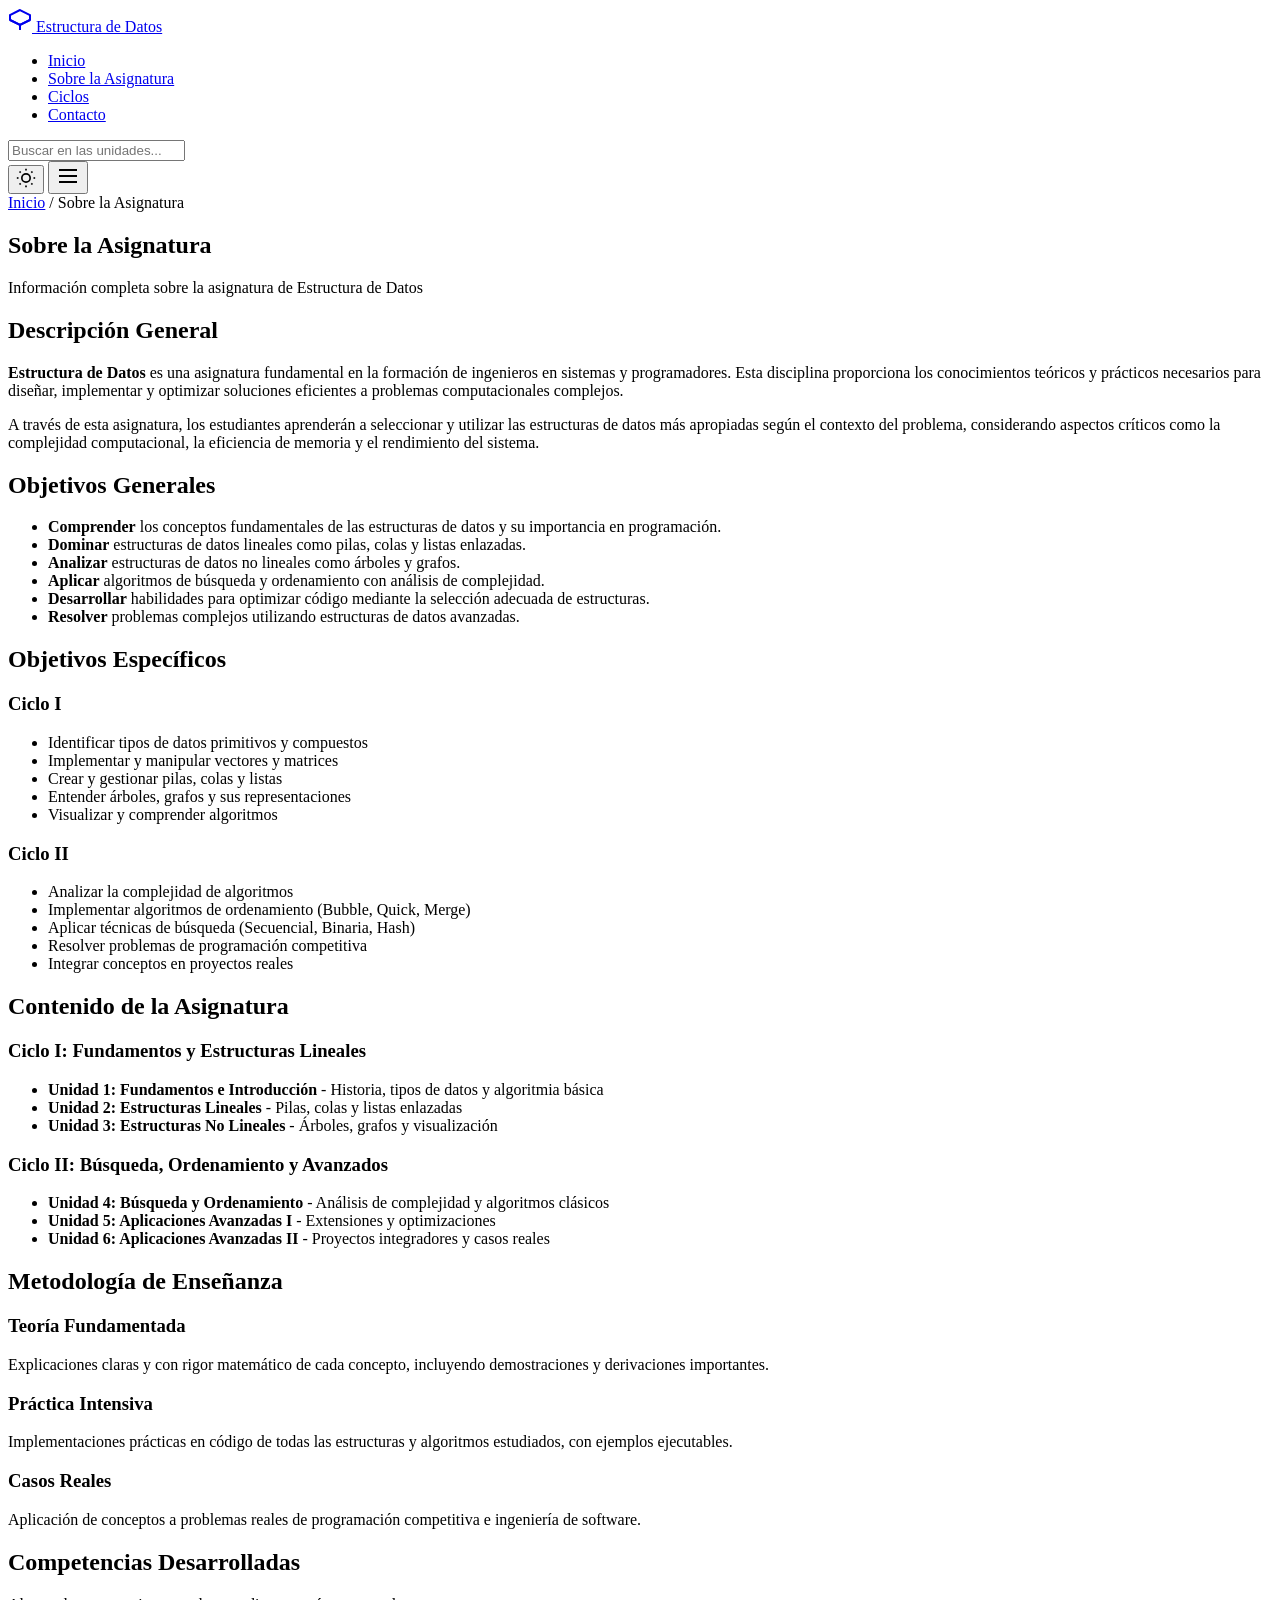
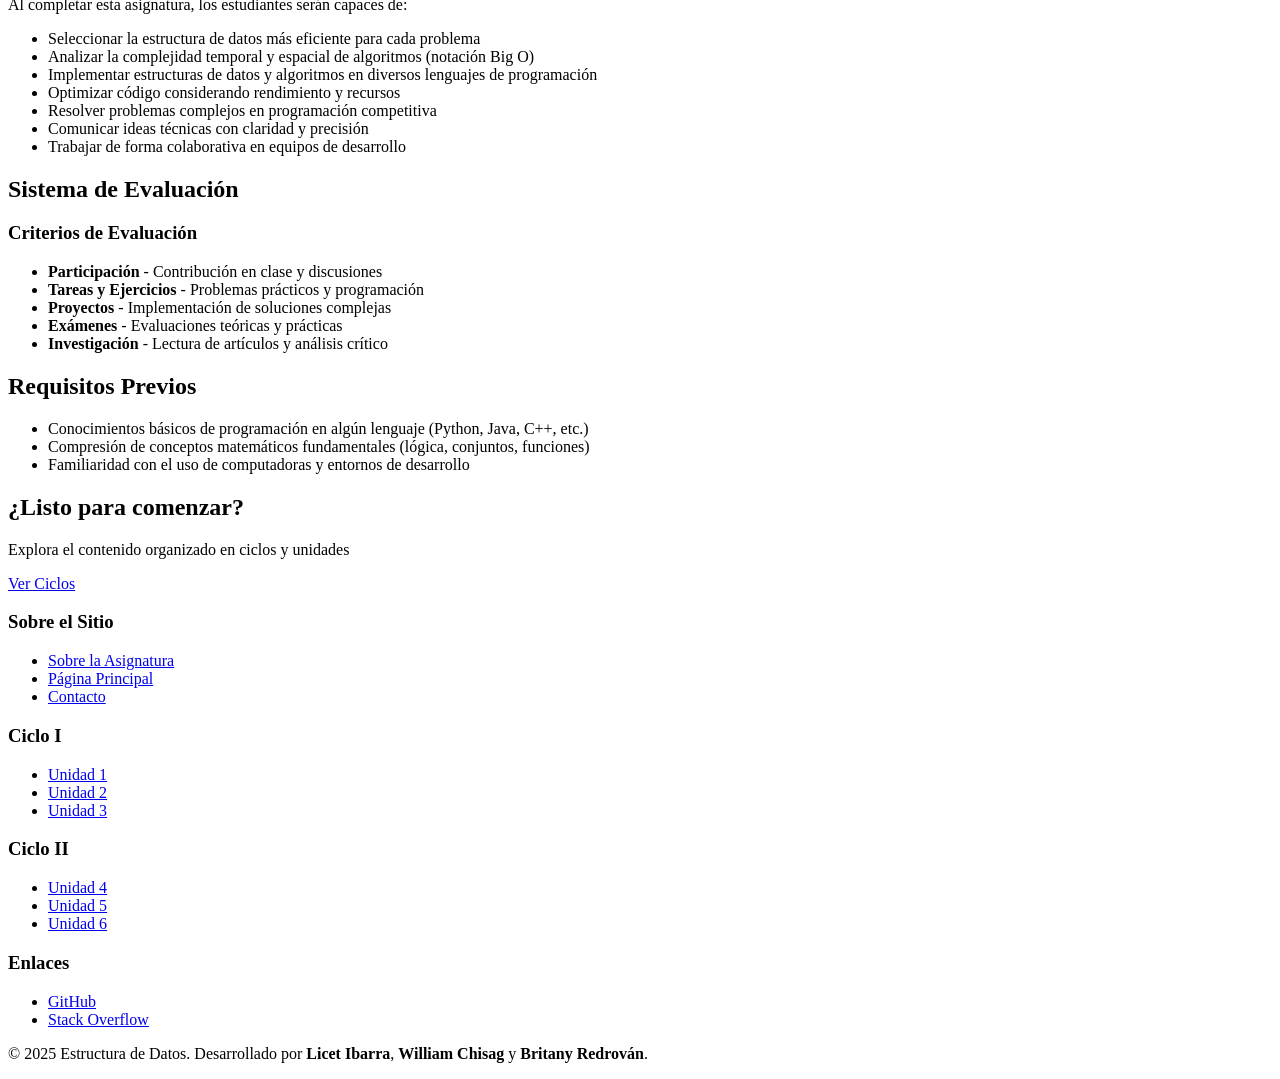
==== commit 949b21c4: "add: search" ====
--- a/docs/components/about.html
+++ b/docs/components/about.html
@@ -30,6 +30,12 @@
         </ul>
       </nav>
 
+      <!-- Barra de Búsqueda -->
+      <div class="search-container">
+        <input type="text" class="search-input" placeholder="Buscar en las unidades..." aria-label="Buscar contenido">
+        <div class="search-results" id="search-results" style="display: none;"></div>
+      </div>
+
       <div class="header-controls">
         <button class="theme-toggle" aria-label="Cambiar tema" title="Cambiar tema">
           <svg width="20" height="20" viewBox="0 0 24 24" fill="none" stroke="currentColor" stroke-width="2" class="sun-icon">
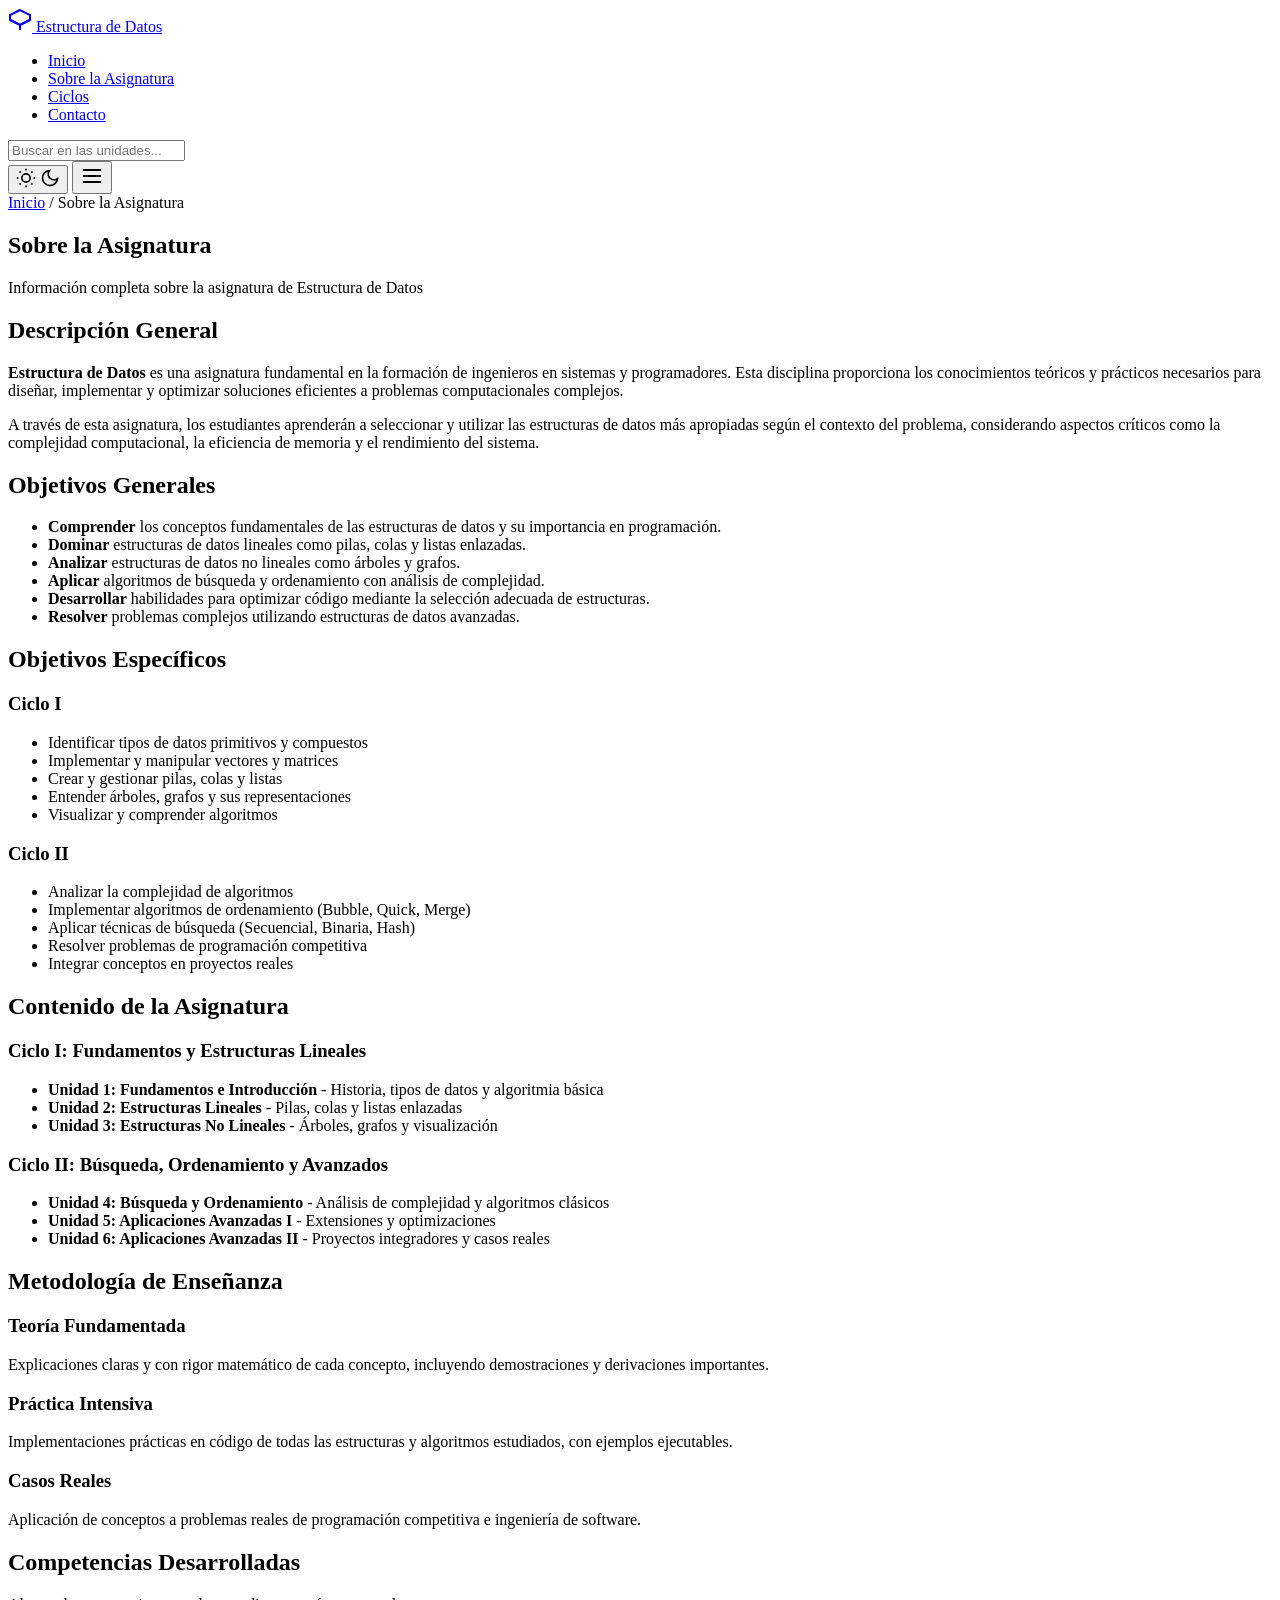
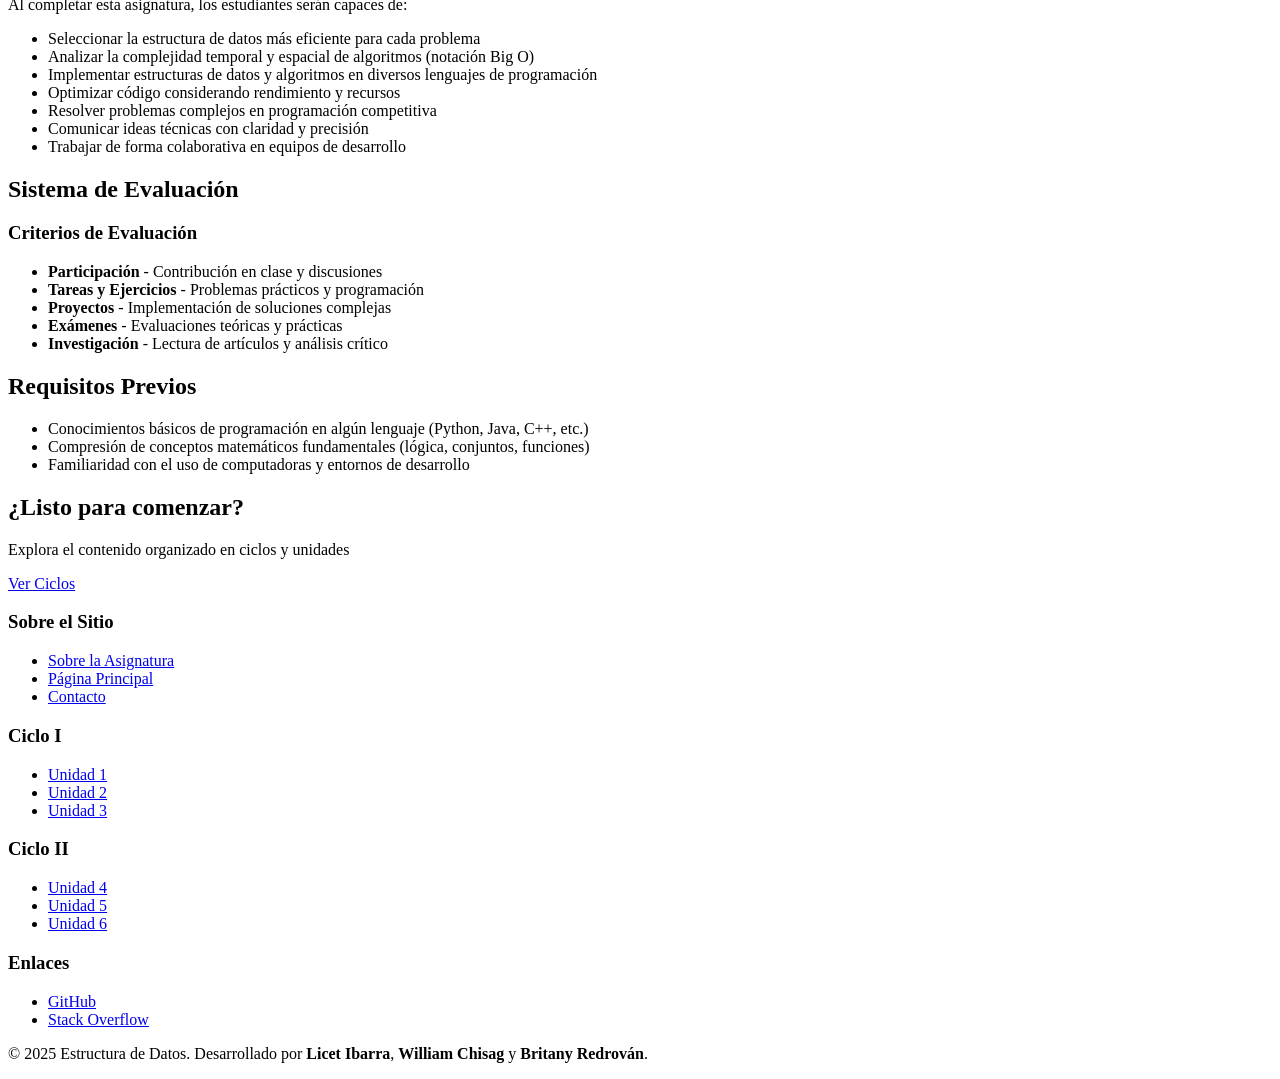
==== commit 221b4e5f: "refactor: mejorar la gestión del tema y la visibilidad de iconos en los componentes" ====
--- a/docs/components/about.html
+++ b/docs/components/about.html
@@ -37,8 +37,8 @@
       </div>
 
       <div class="header-controls">
-        <button class="theme-toggle" aria-label="Cambiar tema" title="Cambiar tema">
-          <svg width="20" height="20" viewBox="0 0 24 24" fill="none" stroke="currentColor" stroke-width="2" class="sun-icon">
+        <button class="theme-toggle" data-action="toggle-theme" aria-label="Cambiar tema" title="Cambiar tema">
+          <svg width="20" height="20" viewBox="0 0 24 24" fill="none" stroke="currentColor" stroke-width="2" class="sun-icon icon-visible">
             <circle cx="12" cy="12" r="5"></circle>
             <line x1="12" y1="1" x2="12" y2="3"></line>
             <line x1="12" y1="21" x2="12" y2="23"></line>
@@ -49,7 +49,7 @@
             <line x1="4.22" y1="19.78" x2="5.64" y2="18.36"></line>
             <line x1="18.36" y1="5.64" x2="19.78" y2="4.22"></line>
           </svg>
-          <svg width="20" height="20" viewBox="0 0 24 24" fill="none" stroke="currentColor" stroke-width="2" class="moon-icon" style="display:none;">
+          <svg width="20" height="20" viewBox="0 0 24 24" fill="none" stroke="currentColor" stroke-width="2" class="moon-icon icon-hidden">
             <path d="M21 12.79A9 9 0 1 1 11.21 3 7 7 0 0 0 21 12.79z"></path>
           </svg>
         </button>
